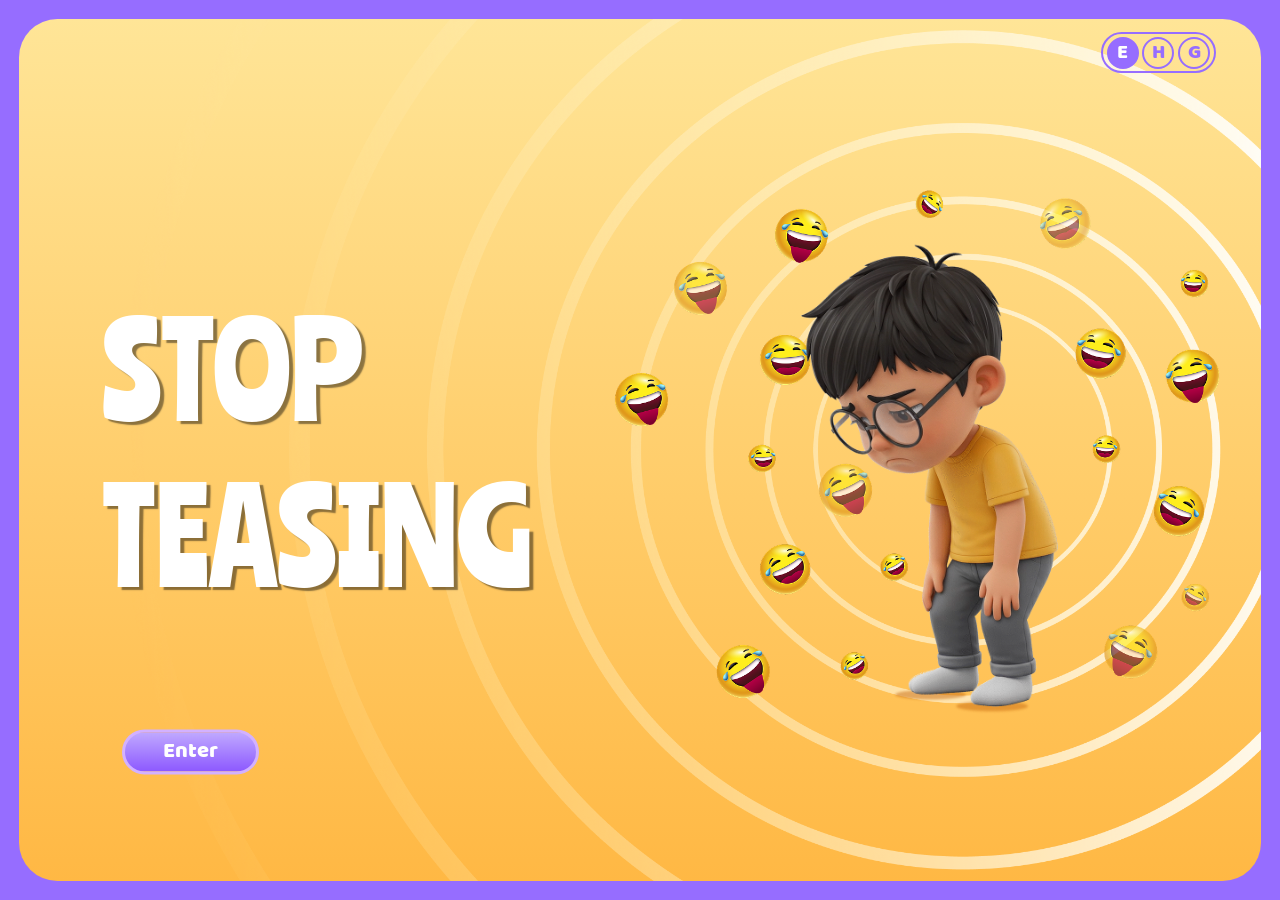
==== index.html @ 79bb9396 "initial commit" ====
<!doctype html>
<html lang="en">
  <head>
    <meta charset="UTF-8" />
    <meta name="viewport" content="width=device-width, initial-scale=1.0" />
    <title>Document</title>
    <link rel="stylesheet" href="./assets/css/style.css" />
  </head>

  <style>
   
    body.no-transition *,
    body.no-transition {
      transition: none !important;
    }

    main {
      position: relative;
      width: 100%;
      height: 100%;
      background: linear-gradient(to top, #ffb53e 0%, #ffb844 0%, #ffe597 100%);
      border-radius: 3vw;
      overflow: hidden;
    }

    .home-btn {
      opacity: 0;
      transition: opacity 1.4s ease;
    }

    body.entered .home-btn {
      opacity: 1;
    }

    main .ring {
      position: absolute;
      width: 130vw;
      height: 130vw;
      right: -43%;
      top: 50%;
      transform: translateY(-50%);
      transition:
        right 2.4s ease,
        top 2.4s ease,
        transform 2.4s ease,
        opacity 1.4s ease;
    }

    body.entered main .ring {
      width: 100vw;
      height: 100vw;
      right: 50%;
      top: 50%;
      transform: translate(50%, -50%);
    }

    .emoji-grp {
      position: absolute;
      width: 50vw;
      height: auto;
      top: 50%;
      right: 3%;
      transform: translateY(-50%);
      opacity: 1;
      transition: opacity 1.2s ease;
    }

    body.entered .emoji-grp {
      opacity: 0;
      pointer-events: none;
    }

    .page-title {
      position: fixed;
      top: 50%;
      left: 8vw;
      transform: translateY(-50%);
      height: auto;
      text-align: center;
      z-index: 10000;
      transition: opacity 1.2s ease;
      width: 40vw;
    }

    body.entered .page-title {
      opacity: 0;
      pointer-events: none;
    }

    .title {
      position: absolute;
      top: -30%;
      left: 50%;
      transform: translateX(-50%);
      height: 7vw;
      text-align: center;
      z-index: 10000;
      transition: top 1.8s ease;
      width: 35vw;
      border-radius: 2vw;
      border: 0.3vw solid #966dff;
      background-color: white;
    }

    body.entered .title {
      top: 4%;
    }

    .title span {
      font-size: 5vw !important;
      display: flex;
      justify-content: center;
      align-items: center;
      color: #966dff !important;
      text-shadow: 0vw 0.3vw 0.1vw rgba(0, 0, 0, 0.453) !important;
    }

    body[data-lang="hi"] .title span {
      font-size: 4vw !important;
    }

    body[data-lang="gu"] .title span {
      font-size: 4vw !important;
    }

    .page-title span,
    .title span {
      font-size: 10vw;
      text-align: start;
      color: #ffffff;
      font-family: "RenchersRegular";
      display: flex;
      align-items: center;
      text-shadow: 0.3vw 0.3vw 0.1vw rgba(0, 0, 0, 0.453);
      font-weight: bolder !important;
      line-height: 1.3;
    }

    main .enter-btn {
      position: absolute;
      top: 85%;
      left: 8vw;
      padding: 0.2vw 3vw;
      background: linear-gradient(to bottom, #c0a9ff 0%, #8d59ff 100%);
      transform: translateY(-50%);
      border: 0.3vw solid #d3b1ff;
      border-radius: 10vw;
      color: white;
      font-family: "BalooRegular";
      font-size: 1.7vw;
      cursor: pointer;
      opacity: 1;
      z-index: 9999;
      transition:
        opacity 1.2s ease,
        background 0.3s ease-in,
        color 0.3s ease-in;
    }

    body.entered main .enter-btn {
      opacity: 0;
      pointer-events: none;
    }

    main .enter-btn:hover {
      background: linear-gradient(to bottom, #ffffff 0%, #d3b1ff 100%);
      color: #4f4f4f;
    }

    .left {
      position: absolute;
      right: 0%;
      top: 50%;
      transform: translateY(-50%);
      width: 60vw;
      height: 45vw;
      transition:
        right 2.4s ease,
        top 2.4s ease,
        transform 2.4s ease;
    }

    body.entered .left {
      right: 55%;
      top: 50%;
      transform: translate(50%, -50%);
      z-index: 99999;
    }

    .gif {
      width: 25vw;
      height: auto;
      z-index: 99999;
      position: absolute;
      left: 60%;
      top: 50%;
      right: auto;
      transform: translate(-50%, -50%);
      transition: none;
    }

    .shadow {
      position: absolute;
      width: 6vw;
      height: auto;
      transition:
        left 2.4s ease,
        right 2.4s ease,
        top 2.4s ease,
        transform 2.4s ease,
        opacity 1.2s ease;
    }

    .shadow-1 {
      left: 57%;
      top: 92.5%;
      transform: translate(-50%, -50%);
    }

    .shadow-2 {
      left: 65%;
      top: 94.5%;
      transform: translate(-50%, -50%);
    }

    body.entered .shadow-1 {
      left: 57%;
      top: 92.5%;
      transform: translate(-50%, -50%);
    }

    body.entered .shadow-2 {
      left: 65%;
      top: 94.5%;
      transform: translate(-50%, -50%);
    }

    .left-topic {
      left: -30%;
    }

    .right-topic {
      right: -30%;
    }

    .left-topic,
    .right-topic {
      position: absolute;
      top: 50%;
      transform: translateY(-50%);
      display: flex;
      flex-direction: column;
      justify-content: center;
      align-items: center;
      gap: 3vw;
      z-index: 9999;
      transition:
        left 1.8s ease,
        right 1.8s ease;
    }

    body.entered .left-topic {
      left: -3%;
    }

    body.entered .right-topic {
      right: -3%;
    }

    .topic {
      position: relative;
      width: 25vw;
      height: 6.5vw;
      background-color: white;
      display: flex;
      justify-content: center;
      align-items: center;
      padding: 0.3vw 4vw;
      cursor: pointer;
      border: 0.25vw solid #966dff;
      box-sizing: border-box;
      text-decoration: none;
      text-align: center;
      transition:
        transform 0.5s ease,
        background-color 0.3s ease,
        border-color 0.3s ease;
    }

    .left-topic .topic:hover {
      transform: translateX(2vw);
    }

    .right-topic .topic:hover {
      transform: translateX(-2vw);
    }

    .left-topic .topic {
      padding-right: 3vw;
    }

    .right-topic .topic {
      padding-left: 3vw;
    }

    .topic:active,
    .topic.active {
      background-color: #966dff !important;
      border-color: #ffffff !important;
    }

    .topic:active span,
    .topic.active span {
      color: #ffffff !important;
    }

    .topic span {
      color: #966dff;
      font-family: "MochiyPopOneRegular";
      word-break: normal;
      font-size: 1.3vw;
      line-height: 1.3;
      pointer-events: none;
    }

    body[data-lang="hi"] .topic span {
      font-weight: bolder !important;
      font-size: 1.5vw !important;
    }

    body[data-lang="gu"] .topic span {
      font-weight: bolder !important;
      line-height: 1;
    }

    .topic img {
      position: absolute;
      right: -4vw;
      top: 50%;
      transform: translateY(-50%);
      width: 8vw;
      height: auto;
      display: block;
      object-fit: contain;
      pointer-events: none;
    }

    .right-topic .topic img {
      left: -4vw !important;
    }
  </style>

  <body>
    <a class="home-button home-btn" href="index.html">
      <img src="./assets/images/home-btn.png" alt="" />
    </a>

    <div class="page-title">
      <span data-lang-key="title"></span>
    </div>

    <div class="title">
      <span data-lang-key="title"></span>
    </div>

    <div class="language-container">
      <div class="english active">E</div>
      <div class="hindi">H</div>
      <div class="gujrati">G</div>
    </div>

    <main>
      <img class="ring ring1" src="./assets/images/ring-1.png" alt="" />

      <div class="left">
        <img class="emoji-grp" src="./assets/images/emoji-grp.png" alt="" />
        <img class="gif" src="./assets/videos/bg character02.gif" alt="" />

        <img
          class="shadow shadow-1"
          src="./assets/images/char-shadow.png"
          alt=""
        />

        <img
          class="shadow shadow-2"
          src="./assets/images/char-shadow.png"
          alt=""
        />
      </div>

      <button class="enter-btn" data-lang-key="enter"></button>

      <div class="left-topic">
        <a class="topic" href="topic-1.html">
          <span data-lang-key="title-1"></span>
          <img src="./assets/images/left-side-hand.png" alt="" />
        </a>

        <a class="topic" href="topic-2.html">
          <span data-lang-key="title-2"></span>
          <img src="./assets/images/left-side-hand.png" alt="" />
        </a>

        <a class="topic" href="topic-3.html">
          <span data-lang-key="title-3"></span>
          <img src="./assets/images/left-side-hand.png" alt="" />
        </a>
      </div>

      <div class="right-topic">
        <a class="topic" href="topic-4.html">
          <span data-lang-key="title-4"></span>
          <img src="./assets/images/right-side-hand.png" alt="" />
        </a>

        <a class="topic" href="topic-5.html">
          <span data-lang-key="title-5"></span>
          <img src="./assets/images/right-side-hand.png" alt="" />
        </a>

        <a class="topic" href="topic-6.html">
          <span data-lang-key="title-6"></span>
          <img src="./assets/images/right-side-hand.png" alt="" />
        </a>
      </div>
    </main>

    <script src="./assets/js/app.js"></script>

    <script>
      const enterBtn = document.querySelector(".enter-btn");
      const ringImg = document.querySelector(".ring1");
      const topics = document.querySelectorAll(".topic");
      const homeBtn = document.querySelector(".home-btn");

      window.addEventListener("DOMContentLoaded", () => {
        const isEntered = sessionStorage.getItem("pageEntered");

        if (isEntered === "true") {
          document.body.classList.add("no-transition");
          document.body.classList.add("entered");

          if (ringImg) {
            ringImg.src = "./assets/images/ring-2.png";
          }

          requestAnimationFrame(() => {
            document.body.classList.remove("no-transition");
          });
        }
      });

      enterBtn.addEventListener("click", () => {
        document.body.classList.add("entered");
        sessionStorage.setItem("pageEntered", "true");

        if (ringImg) {
          ringImg.src = "./assets/images/ring-2.png";
        }
      });

      topics.forEach((topic) => {
        topic.addEventListener("click", (e) => {
          e.preventDefault();

          topics.forEach((item) => item.classList.remove("active"));
          topic.classList.add("active");

          setTimeout(() => {
            window.location.href = topic.href;
          }, 250);
        });
      });

      homeBtn.addEventListener("click", (e) => {
        e.preventDefault();

        sessionStorage.removeItem("pageEntered");
        document.body.classList.add("no-transition");

        window.location.href = homeBtn.href;
      });
    </script>
  </body>
</html>
---- assets/css/style.css ----
@font-face {
  font-family: "BalooRegular";
  src: url("../../fonts/Baloo Regular 400.ttf") format("truetype");
  font-weight: 400;
  font-style: normal;
  font-display: swap;
}

@font-face {
  font-family: "MochiyPopOneRegular";
  src: url("../../fonts/MochiyPopOne-Regular.ttf") format("truetype");
  font-weight: 400;
  font-style: normal;
}

@font-face {
  font-family: "NotoSansGujaratiBold";
  src: url("../../fonts/NotoSansGujarati-Bold.ttf") format("truetype");
  font-weight: 700;
  font-style: normal;
  font-display: swap;
}

@font-face {
  font-family: "NotoSansGujaratiRegular";
  src: url("../../fonts/NotoSansGujarati-Regular.ttf") format("truetype");
  font-weight: 400;
  font-style: normal;
  font-display: swap;
}

@font-face {
  font-family: "RenchersRegular";
  src: url("../../fonts/Ranchers-Regular.ttf") format("truetype");
  font-weight: 700;
  font-style: normal;
  font-display: swap;
}

*,
*::before,
*::after {
  box-sizing: border-box;
  margin: 0;
  padding: 0;
}


html,
body {
  margin: 0;
  padding: 0;
  width: 100%;
  height: 100%;
}

body {
  width: 100vw !important;
  height: 100%;
  background-color: #966dff;
  overflow-x: hidden;
  opacity: 1;
  transition: opacity 0.5s ease;
  padding: 1.5vw;
}



.home-btn {
  position: fixed;
  top: 2.5vw;
  left: 4%;
  width: 3.5vw;
  z-index: 1000;
  transition: transform 0.2s ease;
  cursor: pointer;
}

.home-btn:hover {
  transform: scale(1.15);
}

.home-btn img {
  width: 100%;
  display: block;
}


.language-container {
  position: fixed;
  top: 2.5vw;
  right: 5%;
  display: flex;
  width: 9vw;
  padding: 0.2vw 0.3vw;
  height: auto;
  justify-content: space-between;
  align-items: center;
  font-family: "BalooRegular";
  border: 0.2vw solid #966DFF;
  background-color: transparent;
  border-radius: 50vw;
  pointer-events: auto;
  z-index: 1000;
}

.language-container div {
  width: 2.5vw;
  height: 2.5vw;
  font-size: 1.6vw;
  text-align: center;
  border: 0.2vw solid #966DFF;
  background: transparent !important;
  color: #966DFF;
  cursor: pointer;
  display: flex;
  justify-content: center;
  align-items: center;
  border-radius: 50%;
  font-family: "BalooRegular", sans-serif;
}

.language-container div:hover {
  background-color: #966DFF !important;
  color: #ffffff;
}

.language-container div.active {
  background-color: #966DFF !important;
  color: #ffffff;
}

.main  {
  position: relative;
  width: 100%;
  height: 100%;
  background: linear-gradient(to top, #ffb53e 0%, #ffb844 0%, #ffe597 100%);
  border-radius: 3vw;
  overflow: hidden;
}

.main .ring {
  position: absolute;
  width: 90%;
  height: auto;
  top: 50%;
  left: 50%;
  transform: translate(-50%, -50%);
}

.pages {
  position: absolute;
  top: 50%;
  right: -12.9vw;
  transform: translateY(-50%);
  width: 17vw;
  height: 25vw;
  display: flex;
  flex-direction: column;
  justify-content: space-around;
  align-items: center;
  z-index: 99999;
}

.pages .page {
  position: relative;
  text-decoration: none;
  width: 16vw;
  height: 3.8vw;
  background-color: #ffffff;
  z-index: 99999;
  color: white;
  border-top-left-radius: 10vw;
  border-bottom-left-radius: 10vw;
  display: flex;
  align-items: center;
  padding-left: 0.4vw;
  transition: transform 0.4s ease;
  cursor: pointer;
}

.pages .page:hover {
  transform: translateX(-1vw);
}

.pages .page.is-open,
.pages .page.is-open:hover {
  transform: translateX(-12vw);
}

.pages .page a {
  display: flex;
  width: 3vw;
  height: 3vw;
  border-radius: 50%;
  text-decoration: none;
  justify-content: center;
  align-items: center;
  color: #ffffff;
  font-size: 2vw;
  font-family: "BalooRegular";
  background-color: #966dff;
  flex-shrink: 0;
}

.pages .page div {
  width: 95%;
  color: #424242;
  text-align: center;
  font-size: 1vw;
  font-weight: bold;
  font-family: "BalooRegular";
  line-height: 1.1;
}

body[data-lang="hi"] .pages .page div {
  font-size: 1.1vw !important;
}

body[data-lang="gu"] .pages .page div {
  font-size: 0.8vw !important;
  font-weight: bold !important;
}

.swiper-section {
  position: absolute;
  width: 100vw;
  height: 100%;
  inset: 0;
  z-index: 50;
  overflow: hidden;
  pointer-events: none;
}

.topic-swiper {
  position: absolute;
  width: 100%;
  height: 78%;
  left: 50%;
  top: 60%;
  transform: translate(-50%, -50%);
  overflow: visible !important;
  pointer-events: auto;
}

.topic-swiper .swiper-wrapper {
  width: 100%;
  height: 100%;
}

.topic-swiper .swiper-slide {
  width: 100%;
  height: 100%;
  display: flex;
  flex-direction: column;
  align-items: center;
}

.swiper-image-box {
  width: 45vw;
  height: auto;
  border-radius: 2vw;
  border: 0.4vw solid #ffffff;
  overflow: hidden;
  background-color: #ffffff;
  box-shadow: 0 0.6vw 0.4vw rgba(0, 0, 0, 0.18);
}

.swiper-video {
  width: 100%;
  height: 100%;
  object-fit: cover;
  display: block;
}

/* Content Container */
.content-container {
  margin-top: 2vw;
  height: 6.5vw;
  min-width: 28vw !important;
  max-width: 55vw !important;
  padding: 0 2vw;
  border-radius: 2.8vw;
  border: 0.3vw solid #ffffff;
  background: linear-gradient(180deg, #a87bff 0%, #8758f6 100%);
  display: flex;
  align-items: center;
  justify-content: center;
  box-shadow:
    0 0.35vw 0.1vw rgba(0, 0, 0, 0.25),
    inset 0 0.18vw 0.25vw rgba(255, 255, 255, 0.28);
  transition: width 0.35s ease;
  white-space: nowrap;
}

.content-container span {
  font-family: "MochiyPopOneRegular";
  font-size: 1.7vw;
  color: #ffffff;
  text-align: center;
  line-height: 1.25;
  white-space: wrap;
  text-shadow: 0 0.18vw 0.15vw rgba(0, 0, 0, 0.3);
  opacity: 1;
  transition: opacity 0.35s ease;
}

/* Navigation Buttons */
.swiper-custom-btn {
  position: absolute;
  top: 50%;
  transform: translateY(-50%);
  width: 5.5vw;
  height: 5.5vw;
  z-index: 100;
  border: none;
  outline: none;
  padding: 0;
  background: transparent;
  cursor: pointer;
  pointer-events: auto;
  transition:
    opacity 0.35s ease,
    transform 0.35s ease;
}

.swiper-custom-btn img {
  width: 100%;
  height: 100%;
  object-fit: contain;
  display: block;
  pointer-events: none;
}

.swiper-prev-btn {
  left: 18vw;
}

.swiper-next-btn {
  right: 18vw;
}

.swiper-custom-btn:hover {
  transform: translateY(-50%) scale(1.08);
}

.swiper-custom-btn:active {
  transform: translateY(-50%) scale(0.95);
}

.content-container span.text-fade-out {
  opacity: 0;
}

.content-container span.text-fade-in {
  opacity: 1;
}

/* Language Wise Text Adjustment */
body[data-lang="hi"] .content-container span,
body[data-lang="gu"] .content-container span {
  font-size: 1.8vw;
  line-height: 1.25;
}

body[data-lang="hi"] .content-container,
body[data-lang="gu"] .content-container {
  height: 6.8vw;
}

/* Hide Default Swiper Buttons */
.swiper-button-next,
.swiper-button-prev {
  display: none !important;
}

.pranam-container {
  position: absolute;
  width: 45vw;
  height: auto;
  top: 50% !important;
  left: 50% !important;
  transform: translate(-50%, -50%);
  display: flex;
  justify-content: center;
  align-items: center;
  z-index: 99999;
}

.pranam-container>.pranam-img {
  position: relative;
  width: 85%;
  height: auto;
  display: block;
}

.pranam-container>.pranam-img>img {
  width: 100%;
  display: block;
}

.pranam-img span {
  z-index: 15;
  position: absolute;
  top: 17%;
  left: 50%;
  font-size: 3.4vw;
  transform: translateX(-50%);
  font-family: "BalooRegular";
  color: #802922;
}

.pranam-container .home-btn-1 {
  position: absolute;
  bottom: -2%;
  left: 50%;
  transform: translateX(-50%) scale(1);
  width: 15vw;
  height: auto;
  transition: transform 0.2s ease;
  transform-origin: center center;
}

.pranam-container .home-btn-1:hover {
  transform: translateX(-50%) scale(1.15);
}

.pranam-container .home-btn-1 img {
  width: 100%;
  display: block;
}

.home-btn-1 span {
  z-index: 15;
  position: absolute;
  top: 45%;
  left: 38%;
  font-size: 2.5vw;
  transform: translateY(-50%);
  font-family: "BalooRegular";
  color: #821b00;
}

.back-btn {
  position: absolute;
  left: 4%;
  top: 4%;
  width: 3vw;
  height: 3vw;
  background-color: white;
  border-radius: 50%;
  display: flex;
  justify-content: center;
  align-items: center;
  text-decoration: none;
  transform: scale(1);
  transition: transform 0.3s ease;
  z-index: 50;
}

.back-btn i {
  color: #966DFF;
  font-size: 1vw;
  transition: font-size 0.3s ease;
}

.back-btn:hover {
  transform: scale(1.05);
  background-color: #966DFF;
}

.back-btn:hover i {
  font-size: 1.2vw;
  color: #ffffff !important;
}
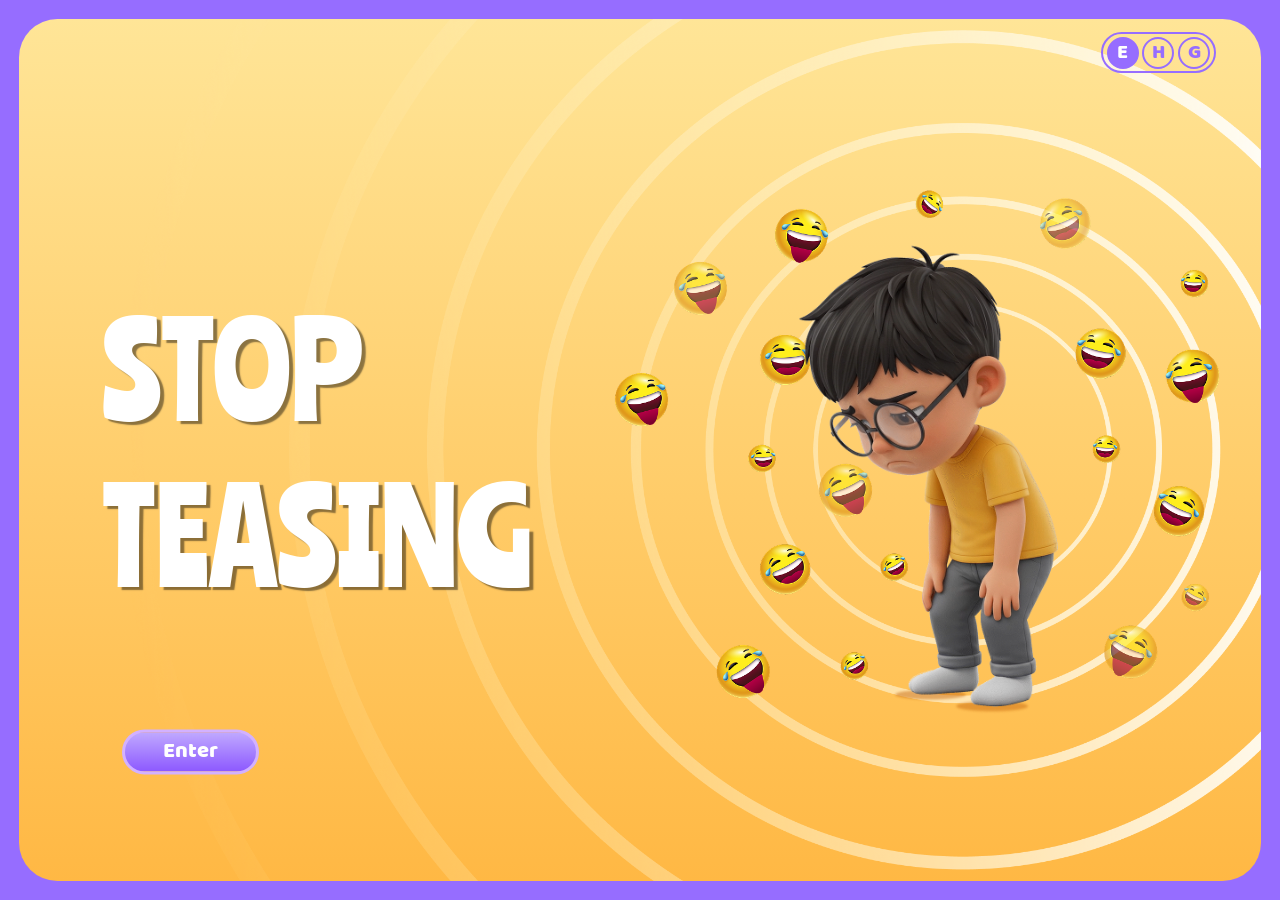
==== commit 5ef495ea: "Move CDN assets local, add sound effects, pranam video, and last-slide pranam link - Replace jsDeliv" ====
--- a/index.html
+++ b/index.html
@@ -117,10 +117,12 @@
 
     body[data-lang="hi"] .title span {
       font-size: 4vw !important;
+      font-family: "ITFDevanagari" !important;
     }
 
     body[data-lang="gu"] .title span {
       font-size: 4vw !important;
+      font-family: "NotoSansGujaratiRegular" !important;
     }
 
     .page-title span,
@@ -326,11 +328,13 @@
     body[data-lang="hi"] .topic span {
       font-weight: bolder !important;
       font-size: 1.5vw !important;
+      font-family: "ITFDevanagari" !important;
     }
 
     body[data-lang="gu"] .topic span {
       font-weight: bolder !important;
       line-height: 1;
+      font-family: "NotoSansGujaratiRegular" !important;
     }
 
     .topic img {
@@ -427,12 +431,15 @@
     </main>
 
     <script src="./assets/js/app.js"></script>
+    <script src="./assets/js/djp.js"></script>
 
     <script>
       const enterBtn = document.querySelector(".enter-btn");
       const ringImg = document.querySelector(".ring1");
       const topics = document.querySelectorAll(".topic");
       const homeBtn = document.querySelector(".home-btn");
+      const transitionSound = new Audio("./assets/audio/transition.mp3");
+      transitionSound.preload = "auto";
 
       window.addEventListener("DOMContentLoaded", () => {
         const isEntered = sessionStorage.getItem("pageEntered");
@@ -452,6 +459,13 @@
       });
 
       enterBtn.addEventListener("click", () => {
+        if (typeof playSound === "function") {
+          playSound(transitionSound);
+        } else {
+          transitionSound.currentTime = 0;
+          transitionSound.play().catch(() => {});
+        }
+
         document.body.classList.add("entered");
         sessionStorage.setItem("pageEntered", "true");
 
@@ -467,9 +481,11 @@
           topics.forEach((item) => item.classList.remove("active"));
           topic.classList.add("active");
 
-          setTimeout(() => {
+          if (typeof navigateWithSound === "function" && typeof topicClickSound !== "undefined") {
+            navigateWithSound(topic.href, topicClickSound, 500);
+          } else {
             window.location.href = topic.href;
-          }, 250);
+          }
         });
       });
 
--- a/assets/css/style.css
+++ b/assets/css/style.css
@@ -14,6 +14,14 @@
 }
 
 @font-face {
+  font-family: "ITFDevanagari";
+  src: url("../../fonts/ITFDevanagari-Bold-02.otf") format("opentype");
+  font-weight: 700;
+  font-style: normal;
+  font-display: swap;
+}
+
+@font-face {
   font-family: "NotoSansGujaratiBold";
   src: url("../../fonts/NotoSansGujarati-Bold.ttf") format("truetype");
   font-weight: 700;
@@ -64,7 +72,29 @@
   padding: 1.5vw;
 }
 
-
+body[data-lang="hi"] {
+  font-family: "ITFDevanagari" !important;
+}
+
+body[data-lang="gu"] {
+  font-family: "NotoSansGujaratiRegular" !important;
+}
+
+body[data-lang="hi"] .pages .page a,
+body[data-lang="hi"] .pages .page div,
+body[data-lang="hi"] .content-container span,
+body[data-lang="hi"] .pranam-img span,
+body[data-lang="hi"] .home-btn-1 span {
+  font-family: "ITFDevanagari" !important;
+}
+
+body[data-lang="gu"] .pages .page a,
+body[data-lang="gu"] .pages .page div,
+body[data-lang="gu"] .content-container span,
+body[data-lang="gu"] .pranam-img span,
+body[data-lang="gu"] .home-btn-1 span {
+  font-family: "NotoSansGujaratiRegular" !important;
+}
 
 .home-btn {
   position: fixed;
@@ -402,12 +432,158 @@
 .pranam-img span {
   z-index: 15;
   position: absolute;
-  top: 17%;
+  top: 0%;
   left: 50%;
   font-size: 3.4vw;
   transform: translateX(-50%);
   font-family: "BalooRegular";
   color: #802922;
+}
+
+.pranam-video {
+  position: absolute;
+    left: 50%;
+    top: 49%;
+    transform: translate(-50%, -50%);
+    width: 28vw;
+    height: 28vw;
+    border-radius: 50%;
+    overflow: hidden;
+    display: flex;
+    justify-content: center;
+    align-items: center;
+    background-color: #f6f6f6;
+    background-image: url(../images/pranam-bg-1.png);
+    background-position: center;
+    background-repeat: no-repeat;
+    background-size: cover;
+    z-index: 5;
+}
+
+.pranam-video video {
+  width: 90%;
+  height: 83%;
+  object-fit: cover;
+
+  -webkit-mask-image:
+    linear-gradient(
+      to bottom,
+      transparent 0%,
+      rgba(0, 0, 0, 0.8) 2%,
+      rgba(0, 0, 0, 0.95) 4%,
+      black 6%,
+      black 90%,
+      rgba(0, 0, 0, 0.95) 96%,
+      rgba(0, 0, 0, 0.8) 98%,
+      transparent 100%
+    ),
+    linear-gradient(
+      to right,
+      transparent 0%,
+      rgba(0, 0, 0, 0.8) 2%,
+      rgba(0, 0, 0, 0.95) 4%,
+      black 6%,
+      black 90%,
+      rgba(0, 0, 0, 0.95) 96%,
+      rgba(0, 0, 0, 0.8) 98%,
+      transparent 100%
+    );
+  -webkit-mask-composite: source-in;
+
+  mask-image:
+    linear-gradient(
+      to bottom,
+      transparent 0%,
+      rgba(0, 0, 0, 0.8) 2%,
+      rgba(0, 0, 0, 0.95) 4%,
+      black 6%,
+      black 90%,
+      rgba(0, 0, 0, 0.95) 96%,
+      rgba(0, 0, 0, 0.8) 98%,
+      transparent 100%
+    ),
+    linear-gradient(
+      to right,
+      transparent 0%,
+      rgba(0, 0, 0, 0.8) 2%,
+      rgba(0, 0, 0, 0.95) 4%,
+      black 6%,
+      black 90%,
+      rgba(0, 0, 0, 0.95) 96%,
+      rgba(0, 0, 0, 0.8) 98%,
+      transparent 100%
+    );
+  mask-composite: intersect;
+
+  -webkit-mask-repeat: no-repeat;
+  mask-repeat: no-repeat;
+  -webkit-mask-size: 100% 100%;
+  mask-size: 100% 100%;
+}
+
+.pranam-link {
+  display: flex;
+  justify-content: center;
+  align-items: center;
+  right: 5vw;
+  bottom: 1vw;
+  width: 10vw;
+  height: auto;
+  text-decoration: none;
+  animation: pranamPop 1.2s ease-in-out infinite;
+  transform-origin: center;
+  position: fixed !important;
+  z-index: 99999 !important;
+  pointer-events: auto;
+  touch-action: manipulation;
+}
+
+.pranam-link.hidden {
+  opacity: 0;
+  visibility: hidden;
+  pointer-events: none;
+}
+
+.pranam-link img {
+  position: relative;
+  width: 100%;
+  display: block;
+  object-fit: contain;
+}
+
+.pranam-link img,
+.pranam-link span {
+  pointer-events: none;
+}
+
+.pranam-link span {
+  position: absolute;
+  text-decoration: none;
+  color: white;
+  font-family: "BalooRegular", sans-serif;
+  font-weight: bold;
+  font-size: 1.5vw;
+  padding-right: 2vw;
+}
+
+body[data-lang="hi"] .pranam-link span {
+  font-family: "ITFDevanagari" !important;
+  font-weight: 700 !important;
+}
+
+body[data-lang="gu"] .pranam-link span {
+  font-family: "NotoSansGujaratiRegular" !important;
+}
+
+@keyframes pranamPop {
+  0%,
+  100% {
+    transform: scale(1);
+  }
+
+  50% {
+    transform: scale(1.12);
+  }
 }
 
 .pranam-container .home-btn-1 {
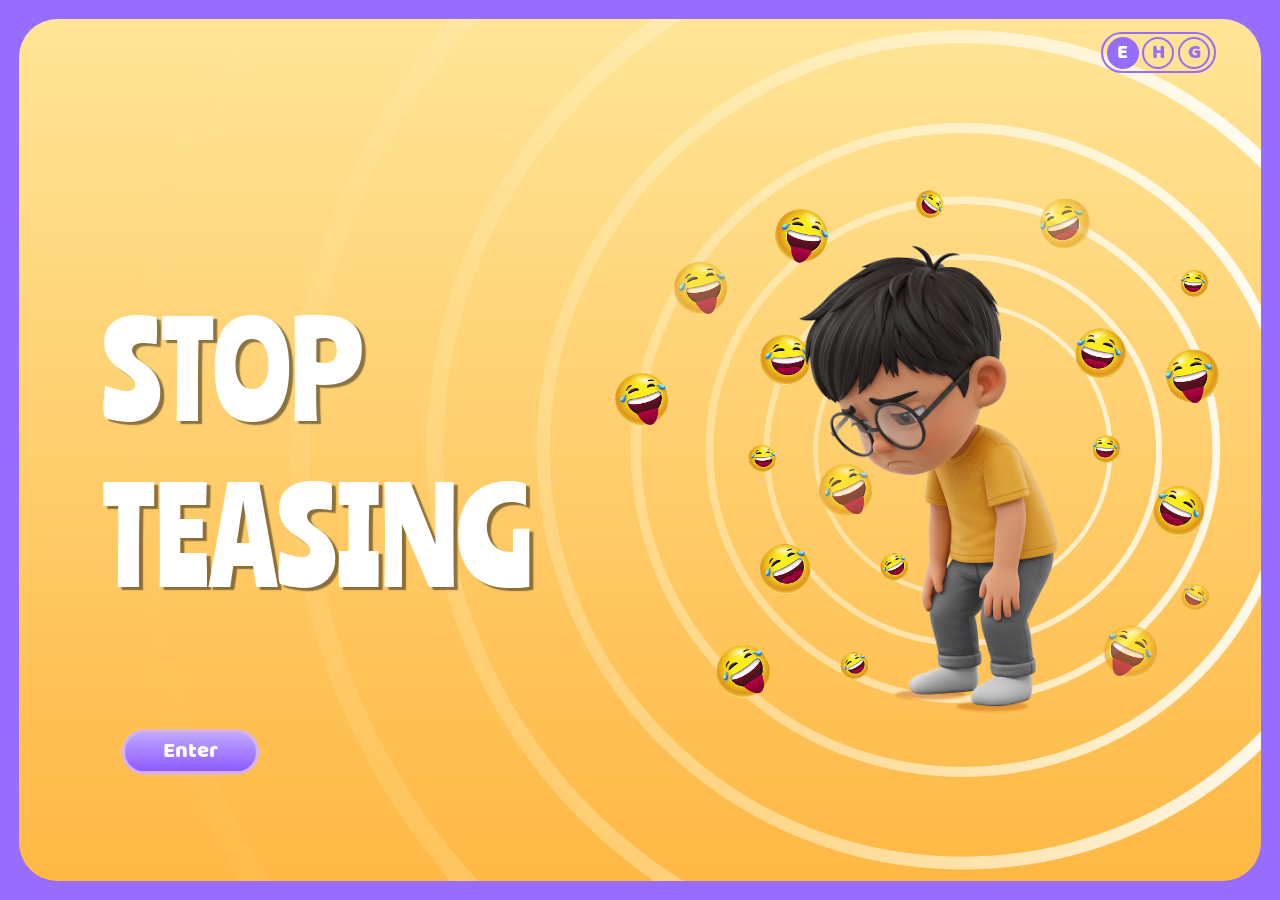
==== commit a93f3a3e: "Use data.js instead of fetching data.json for translations Load translations from a plain global dat" ====
--- a/index.html
+++ b/index.html
@@ -430,7 +430,8 @@
       </div>
     </main>
 
-    <script src="./assets/js/app.js"></script>
+    <script src="./assets/js/data.js"></script>
+<script src="./assets/js/app.js"></script>
     <script src="./assets/js/djp.js"></script>
 
     <script>
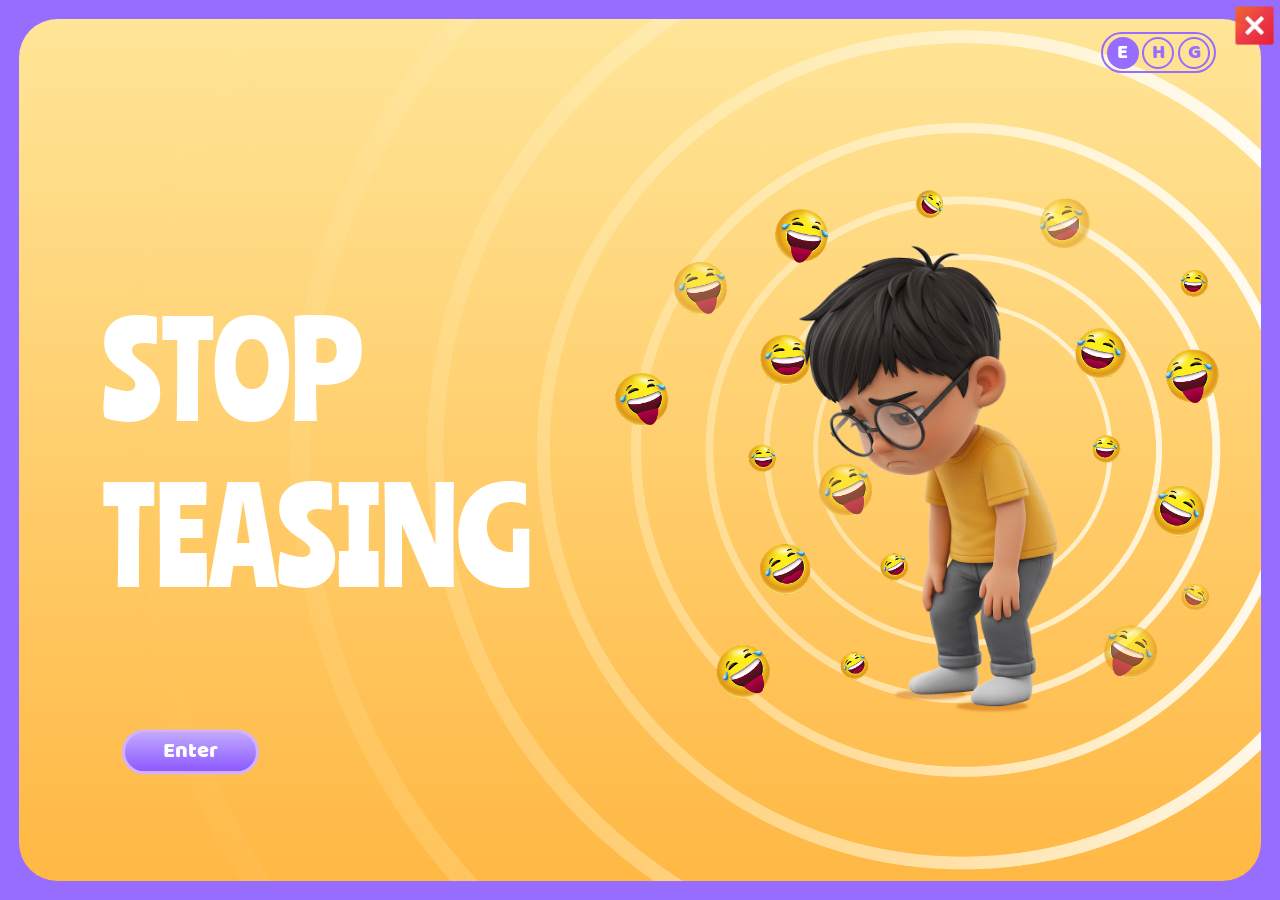
==== commit 7b5205fb: "Keep slide text inside its box and tidy the page titles The slide text box now grows with its text a" ====
--- a/index.html
+++ b/index.html
@@ -112,17 +112,18 @@
       justify-content: center;
       align-items: center;
       color: #966dff !important;
-      text-shadow: 0vw 0.3vw 0.1vw rgba(0, 0, 0, 0.453) !important;
     }
 
     body[data-lang="hi"] .title span {
       font-size: 4vw !important;
       font-family: "ITFDevanagari" !important;
+      padding-top: 0.7vw;
     }
 
     body[data-lang="gu"] .title span {
       font-size: 4vw !important;
       font-family: "NotoSansGujaratiRegular" !important;
+      padding-top: 0.65vw;
     }
 
     .page-title span,
@@ -133,7 +134,6 @@
       font-family: "RenchersRegular";
       display: flex;
       align-items: center;
-      text-shadow: 0.3vw 0.3vw 0.1vw rgba(0, 0, 0, 0.453);
       font-weight: bolder !important;
       line-height: 1.3;
     }
--- a/assets/css/style.css
+++ b/assets/css/style.css
@@ -306,10 +306,13 @@
 /* Content Container */
 .content-container {
   margin-top: 2vw;
-  height: 6.5vw;
+  /* min-height (not a fixed height) so a long sentence grows the box
+     instead of running out of it. */
+  min-height: 6.5vw;
+  height: auto;
   min-width: 28vw !important;
   max-width: 55vw !important;
-  padding: 0 2vw;
+  padding: 1vw 2vw;
   border-radius: 2.8vw;
   border: 0.3vw solid #ffffff;
   background: linear-gradient(180deg, #a87bff 0%, #8758f6 100%);
@@ -320,16 +323,18 @@
     0 0.35vw 0.1vw rgba(0, 0, 0, 0.25),
     inset 0 0.18vw 0.25vw rgba(255, 255, 255, 0.28);
   transition: width 0.35s ease;
-  white-space: nowrap;
+  white-space: normal;
 }
 
 .content-container span {
+  max-width: 100%;
+  overflow-wrap: break-word;
   font-family: "MochiyPopOneRegular";
   font-size: 1.7vw;
   color: #ffffff;
   text-align: center;
   line-height: 1.25;
-  white-space: wrap;
+  white-space: normal;
   text-shadow: 0 0.18vw 0.15vw rgba(0, 0, 0, 0.3);
   opacity: 1;
   transition: opacity 0.35s ease;
@@ -395,7 +400,7 @@
 
 body[data-lang="hi"] .content-container,
 body[data-lang="gu"] .content-container {
-  height: 6.8vw;
+  min-height: 6.8vw;
 }
 
 /* Hide Default Swiper Buttons */
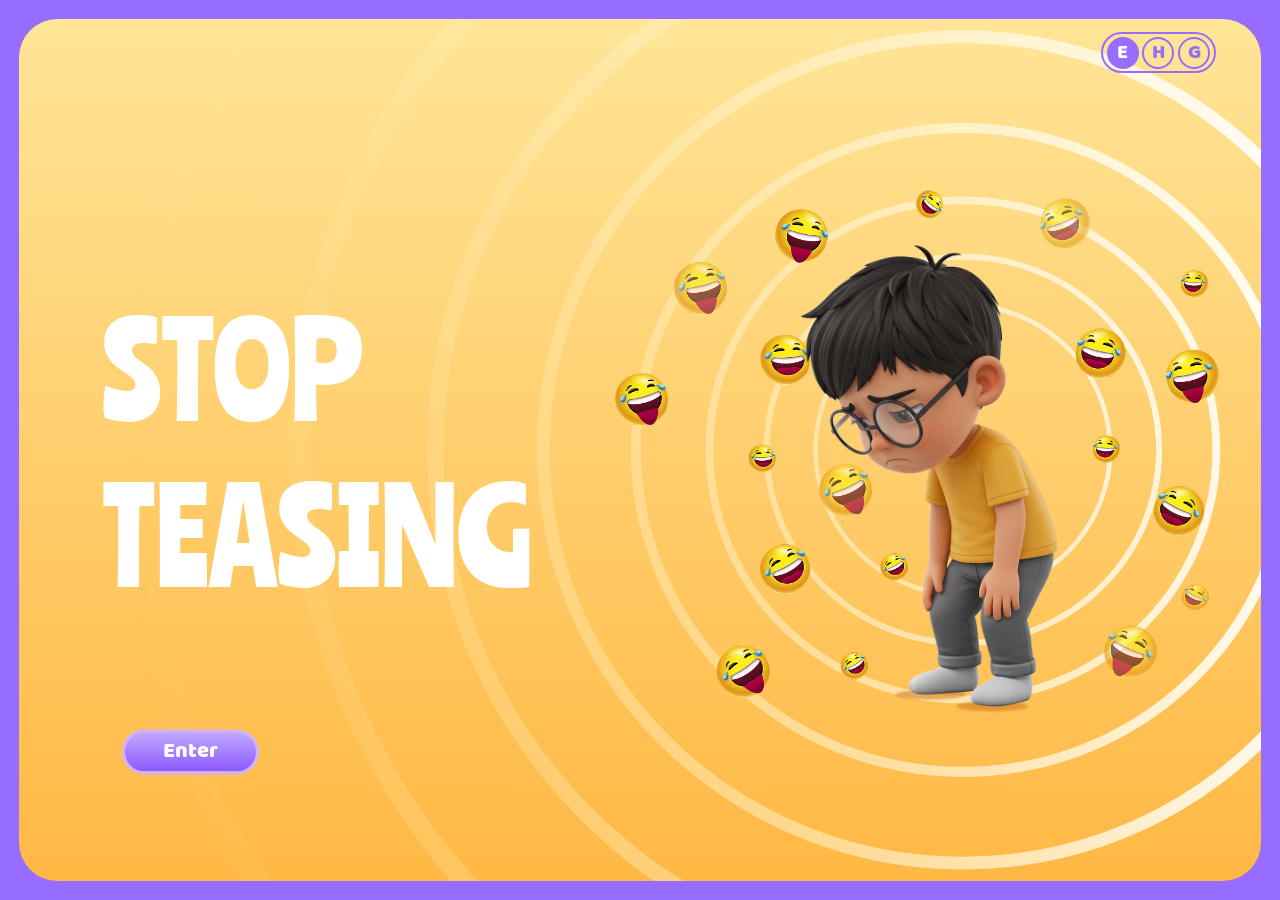
==== commit 47a3e83c: "Remove djp.js and close.png, add video preload hints, update 2-8.mp4 Popup video preload none, prana" ====
--- a/index.html
+++ b/index.html
@@ -432,7 +432,6 @@
 
     <script src="./assets/js/data.js"></script>
 <script src="./assets/js/app.js"></script>
-    <script src="./assets/js/djp.js"></script>
 
     <script>
       const enterBtn = document.querySelector(".enter-btn");
